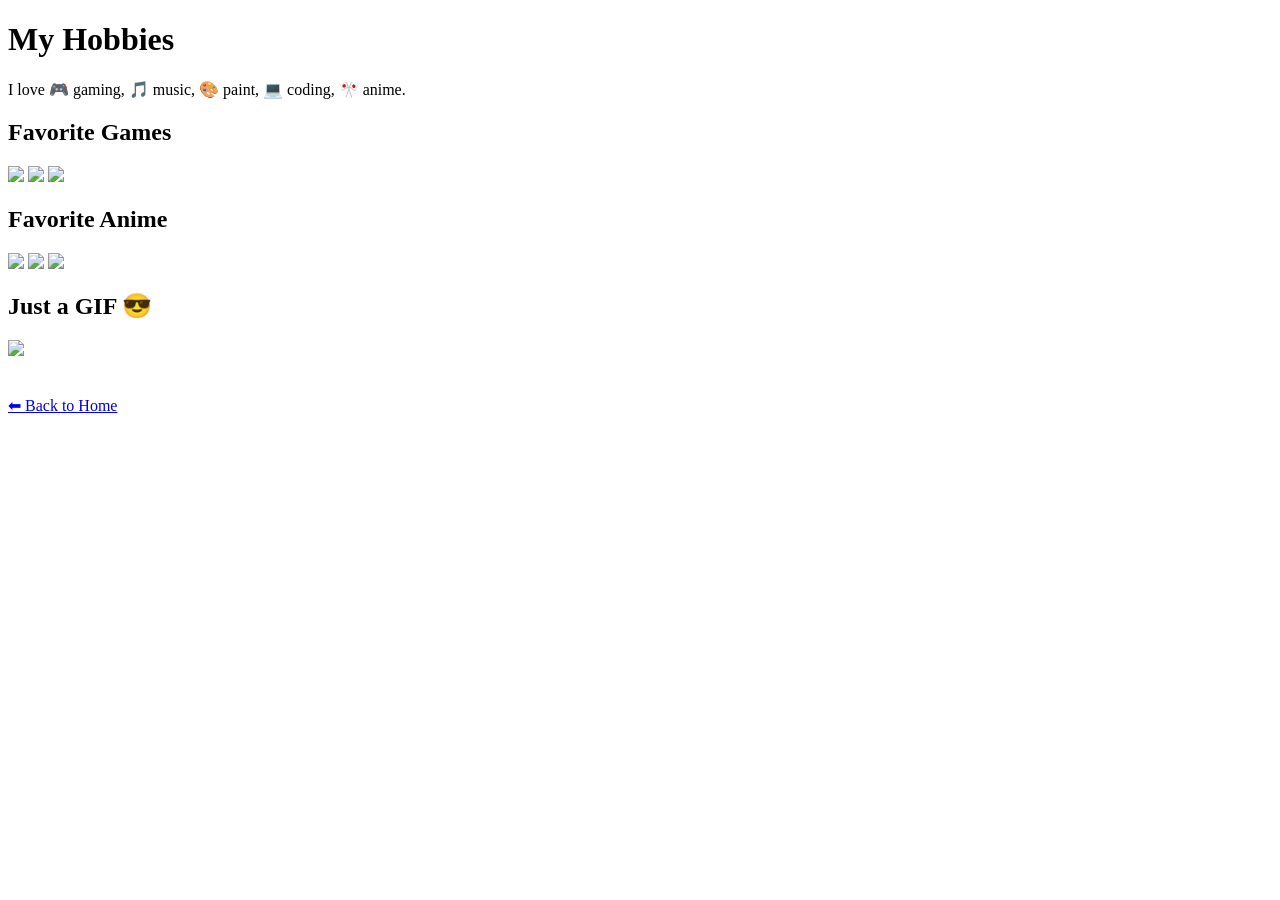
==== hobbies.html @ 3c3811d9 "Create hobbies.html" ====
<!DOCTYPE html>
<html>
<head>
    <title>My Hobbies</title>
</head>
<body>
    <h1>My Hobbies</h1>

    <p>I love 🎮 gaming, 🎵 music, 🎨 paint, 💻 coding, 🎌 anime.</p>

  <section>
    <h2>Favorite Games</h2>
    <div class="grid">
        <img
            src="https://github.com/user-attachments/assets/579007e4-8928-44d2-9138-e642aa616cb9"
            class="grid"
            />
        <img src="https://github.com/user-attachments/assets/4c3b3dbe-9f00-4960-ba9d-e8801868dd1b"
         class="grid"/>
        <img src="https://github.com/user-attachments/assets/4aa3718a-b787-4bd9-9caf-7e5b98db045a"
        class="grid"/>
    </div>
</section>
  
  <section>
    <h2>Favorite Anime</h2>
    <div class="grid">
        <img src="https://github.com/user-attachments/assets/19028b1d-d04b-4b74-b942-b9f6b912c3e8"
            class="grid"/>
        <img src="https://github.com/user-attachments/assets/6f490aac-c182-4dcf-8900-2d83f01b1cdb"
             class="grid"/>
        <img src="https://github.com/user-attachments/assets/64928f4f-4033-433e-888a-01ef31587ecb"
             class="grid"/>
    </div>
</section>

  <section>
    <h2>Just a GIF 😎</h2>
    <img src="https://github.com/user-attachments/assets/df7b823e-8ebc-48c7-90e4-558af2137d91" 
        class="gif"/>
</section>

    <br><br>
    <a href="index.html">⬅ Back to Home</a>
</body>
</html>
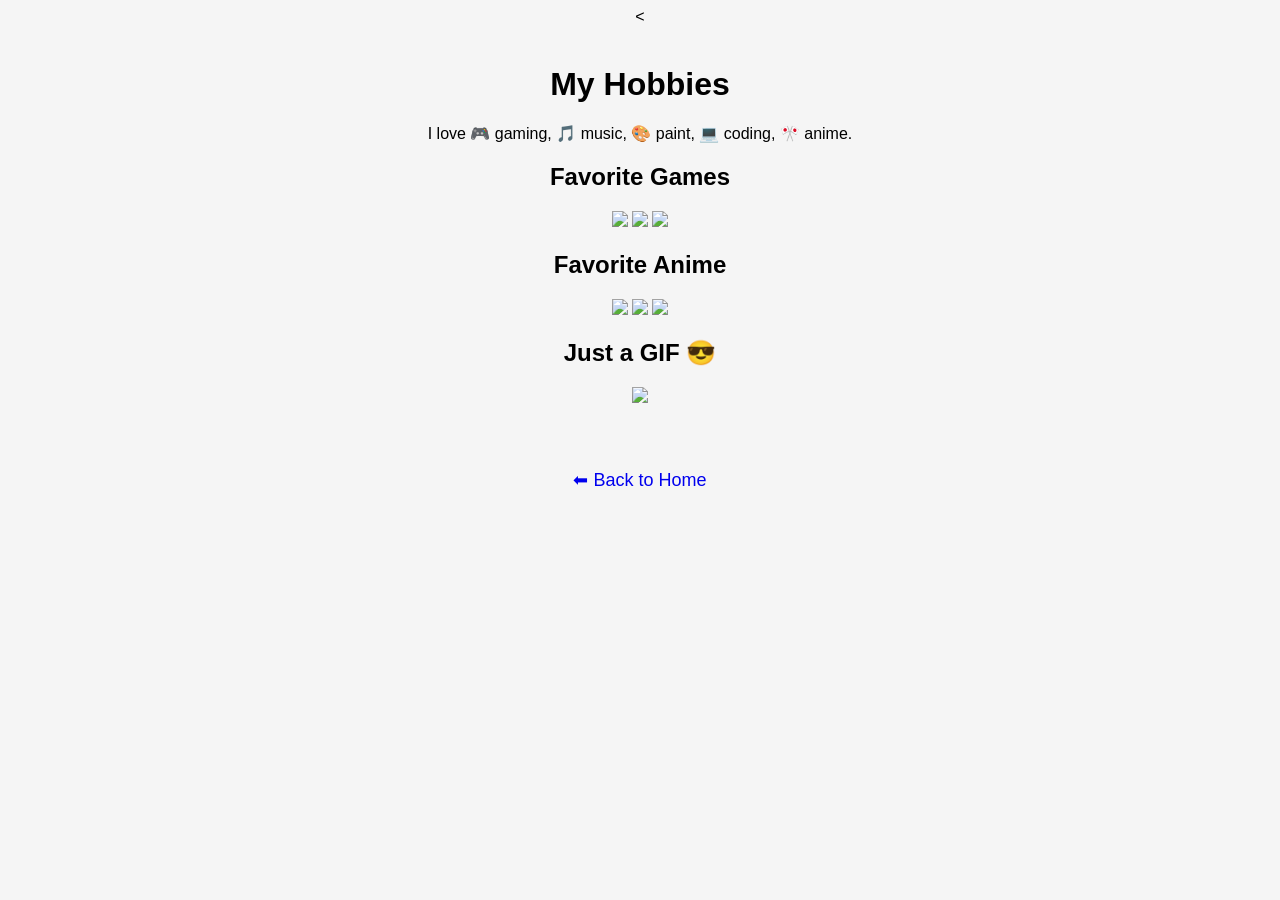
==== commit 20cf2ac3: "Update hobbies.html" ====
--- a/hobbies.html
+++ b/hobbies.html
@@ -1,7 +1,33 @@
-<!DOCTYPE html>
+<<!DOCTYPE html>
 <html>
 <head>
     <title>My Hobbies</title>
+    <style>
+        body {
+            font-family: Arial;
+            text-align: center;
+            background-color: #f5f5f5;
+        }
+
+        h1 {
+            margin-top: 40px;
+        }
+
+        .images img {
+            width: 250px;
+            height: 350px;
+            object-fit: cover;
+            margin: 20px;
+            border-radius: 10px;
+        }
+
+        a {
+            display: inline-block;
+            margin-top: 30px;
+            text-decoration: none;
+            font-size: 18px;
+        }
+    </style>
 </head>
 <body>
     <h1>My Hobbies</h1>
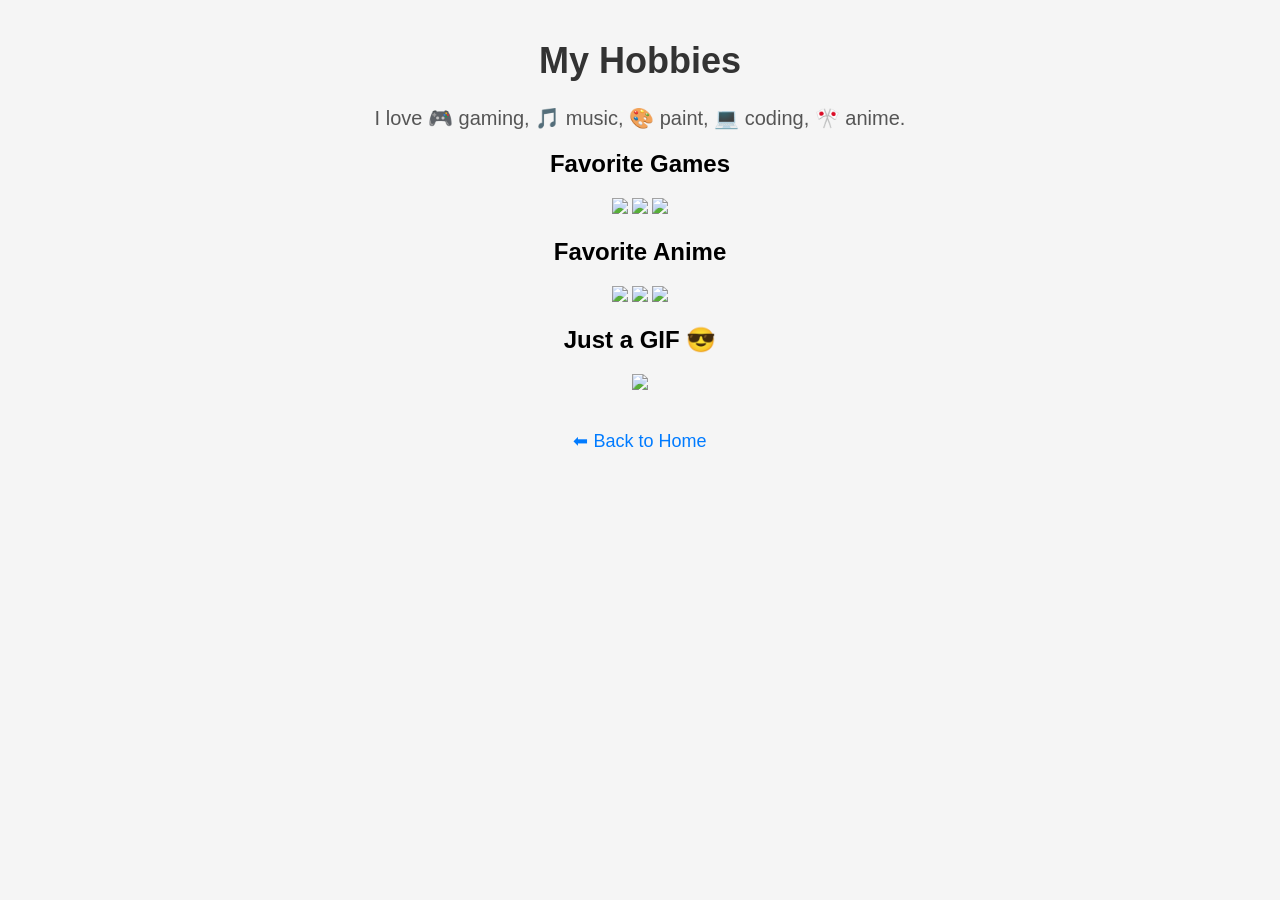
==== commit 891dace3: "Update hobbies.html" ====
--- a/hobbies.html
+++ b/hobbies.html
@@ -1,31 +1,58 @@
-<<!DOCTYPE html>
+<!DOCTYPE html>
 <html>
 <head>
     <title>My Hobbies</title>
     <style>
         body {
-            font-family: Arial;
+            font-family: Arial, sans-serif;
             text-align: center;
             background-color: #f5f5f5;
+            margin: 0;
+            padding: 0;
         }
 
         h1 {
             margin-top: 40px;
+            font-size: 36px;
+            color: #333;
+        }
+
+        p {
+            font-size: 20px;
+            color: #555;
+        }
+
+        .images {
+            display: flex;
+            justify-content: center;
+            flex-wrap: wrap;
+            margin: 30px 0;
+            gap: 20px;
         }
 
         .images img {
-            width: 250px;
-            height: 350px;
+            width: 200px;      /* нормальный размер */
+            height: 300px;     /* пропорция 2:3 */
             object-fit: cover;
-            margin: 20px;
-            border-radius: 10px;
+            border-radius: 12px;
+            box-shadow: 0 4px 8px rgba(0,0,0,0.2);
+            transition: transform 0.3s;
+        }
+
+        .images img:hover {
+            transform: scale(1.05);
         }
 
         a {
             display: inline-block;
-            margin-top: 30px;
+            margin-bottom: 40px;
             text-decoration: none;
             font-size: 18px;
+            color: #007BFF;
+        }
+
+        a:hover {
+            text-decoration: underline;
         }
     </style>
 </head>
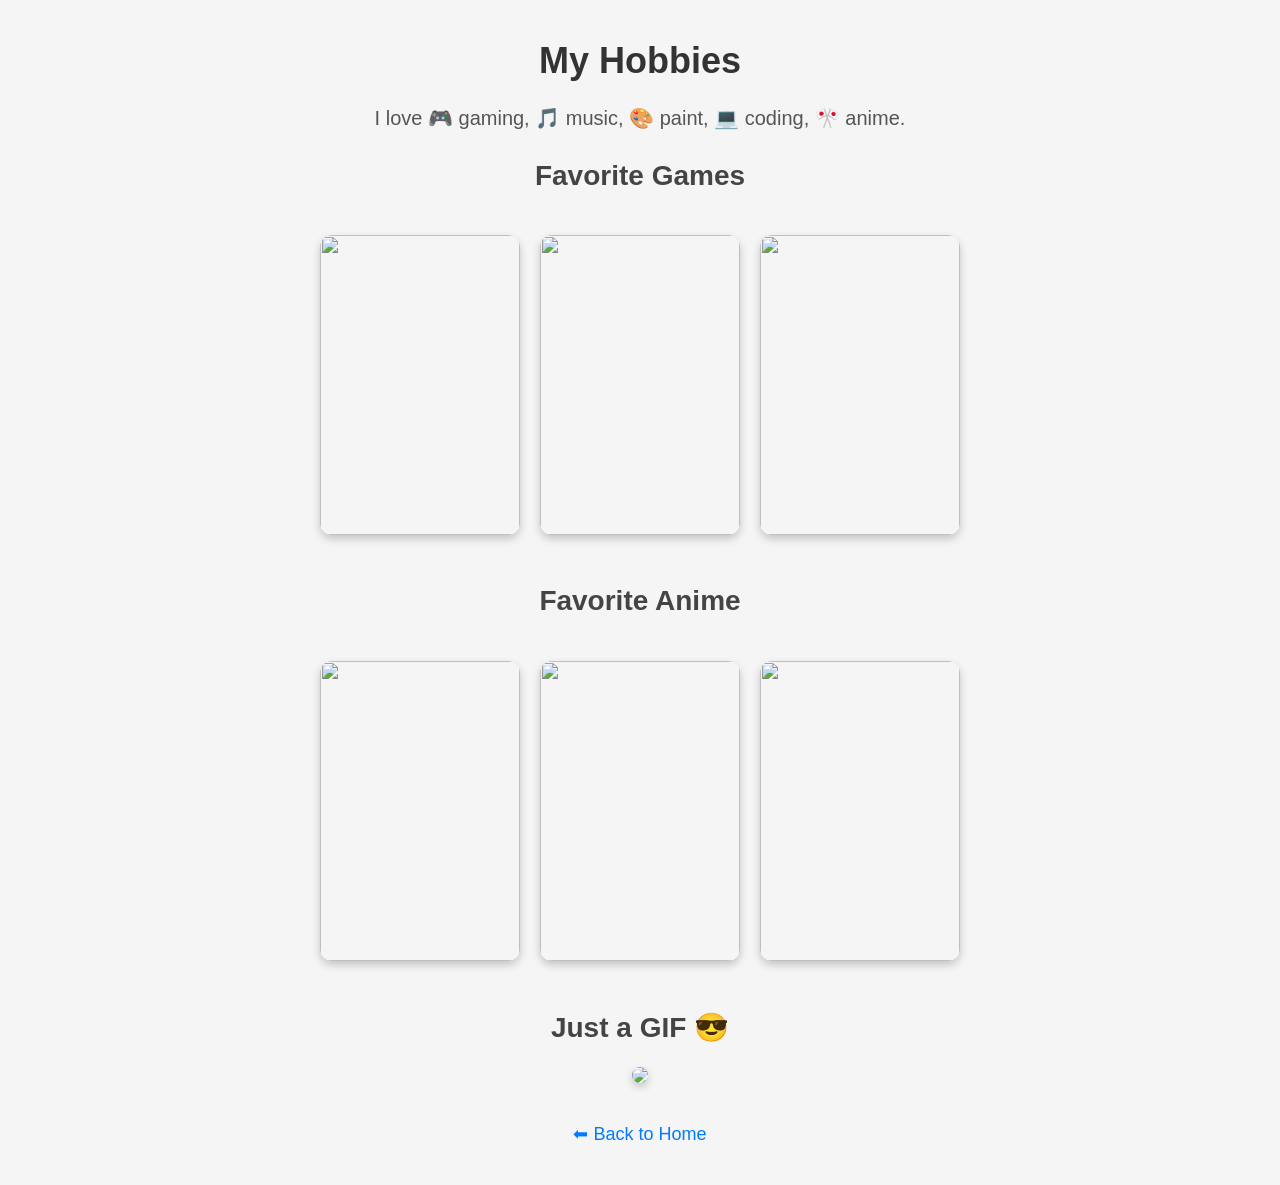
==== commit 45dd991e: "Update hobbies.html" ====
--- a/hobbies.html
+++ b/hobbies.html
@@ -2,59 +2,72 @@
 <html>
 <head>
     <title>My Hobbies</title>
-    <style>
-        body {
-            font-family: Arial, sans-serif;
-            text-align: center;
-            background-color: #f5f5f5;
-            margin: 0;
-            padding: 0;
-        }
+   <style>
+body {
+    font-family: Arial, sans-serif;
+    text-align: center;
+    background-color: #f5f5f5;
+    margin: 0;
+    padding: 0;
+}
 
-        h1 {
-            margin-top: 40px;
-            font-size: 36px;
-            color: #333;
-        }
+h1 {
+    margin-top: 40px;
+    font-size: 36px;
+    color: #333;
+}
 
-        p {
-            font-size: 20px;
-            color: #555;
-        }
+h2 {
+    font-size: 28px;
+    margin-top: 30px;
+    color: #444;
+}
 
-        .images {
-            display: flex;
-            justify-content: center;
-            flex-wrap: wrap;
-            margin: 30px 0;
-            gap: 20px;
-        }
+p {
+    font-size: 20px;
+    color: #555;
+}
 
-        .images img {
-            width: 200px;      /* нормальный размер */
-            height: 300px;     /* пропорция 2:3 */
-            object-fit: cover;
-            border-radius: 12px;
-            box-shadow: 0 4px 8px rgba(0,0,0,0.2);
-            transition: transform 0.3s;
-        }
+.grid {
+    display: flex;
+    justify-content: center;
+    flex-wrap: wrap;
+    gap: 20px;
+    margin: 20px 0;
+}
 
-        .images img:hover {
-            transform: scale(1.05);
-        }
+.grid img {
+    width: 200px;        /* фиксированная ширина */
+    height: 300px;       /* фиксированная высота */
+    object-fit: cover;   /* обрезает лишнее и центрирует */
+    border-radius: 12px;
+    box-shadow: 0 4px 8px rgba(0,0,0,0.2);
+    transition: transform 0.3s;
+}
 
-        a {
-            display: inline-block;
-            margin-bottom: 40px;
-            text-decoration: none;
-            font-size: 18px;
-            color: #007BFF;
-        }
+.grid img:hover {
+    transform: scale(1.05);
+}
 
-        a:hover {
-            text-decoration: underline;
-        }
-    </style>
+.gif {
+    width: 300px;        /* размер гифки */
+    height: auto;
+    border-radius: 12px;
+    box-shadow: 0 4px 8px rgba(0,0,0,0.2);
+}
+
+a {
+    display: inline-block;
+    margin-bottom: 40px;
+    text-decoration: none;
+    font-size: 18px;
+    color: #007BFF;
+}
+
+a:hover {
+    text-decoration: underline;
+}
+</style>
 </head>
 <body>
     <h1>My Hobbies</h1>
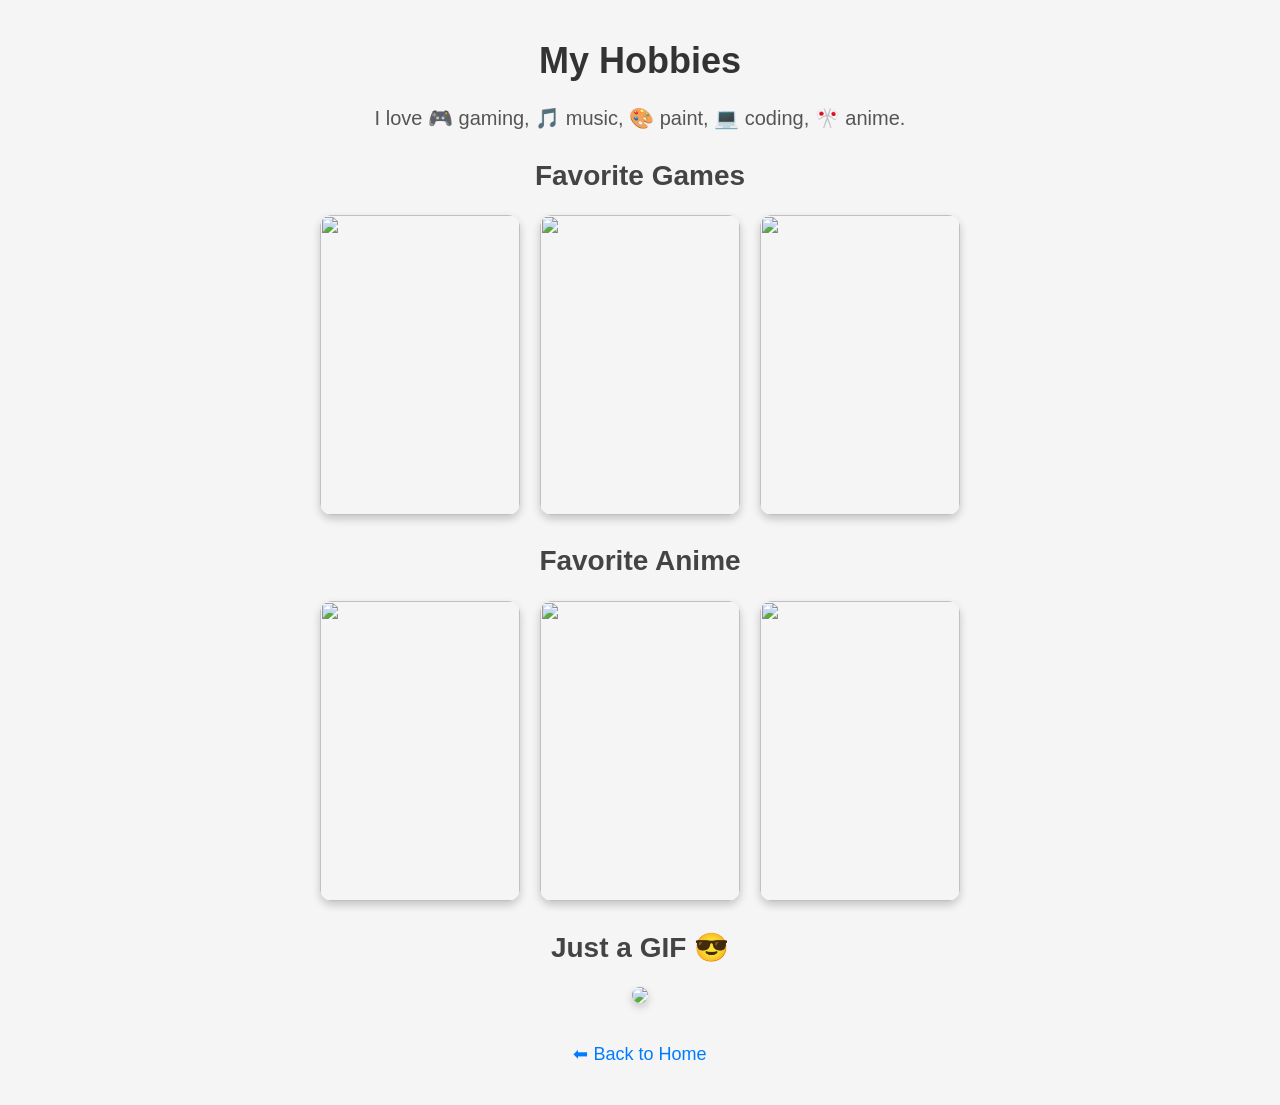
==== commit 364c2774: "Update hobbies.html" ====
--- a/hobbies.html
+++ b/hobbies.html
@@ -79,12 +79,11 @@
     <div class="grid">
         <img
             src="https://github.com/user-attachments/assets/579007e4-8928-44d2-9138-e642aa616cb9"
-            class="grid"
             />
         <img src="https://github.com/user-attachments/assets/4c3b3dbe-9f00-4960-ba9d-e8801868dd1b"
-         class="grid"/>
+         />
         <img src="https://github.com/user-attachments/assets/4aa3718a-b787-4bd9-9caf-7e5b98db045a"
-        class="grid"/>
+        />
     </div>
 </section>
   
@@ -92,11 +91,11 @@
     <h2>Favorite Anime</h2>
     <div class="grid">
         <img src="https://github.com/user-attachments/assets/19028b1d-d04b-4b74-b942-b9f6b912c3e8"
-            class="grid"/>
+            />
         <img src="https://github.com/user-attachments/assets/6f490aac-c182-4dcf-8900-2d83f01b1cdb"
-             class="grid"/>
+             />
         <img src="https://github.com/user-attachments/assets/64928f4f-4033-433e-888a-01ef31587ecb"
-             class="grid"/>
+             />
     </div>
 </section>
 
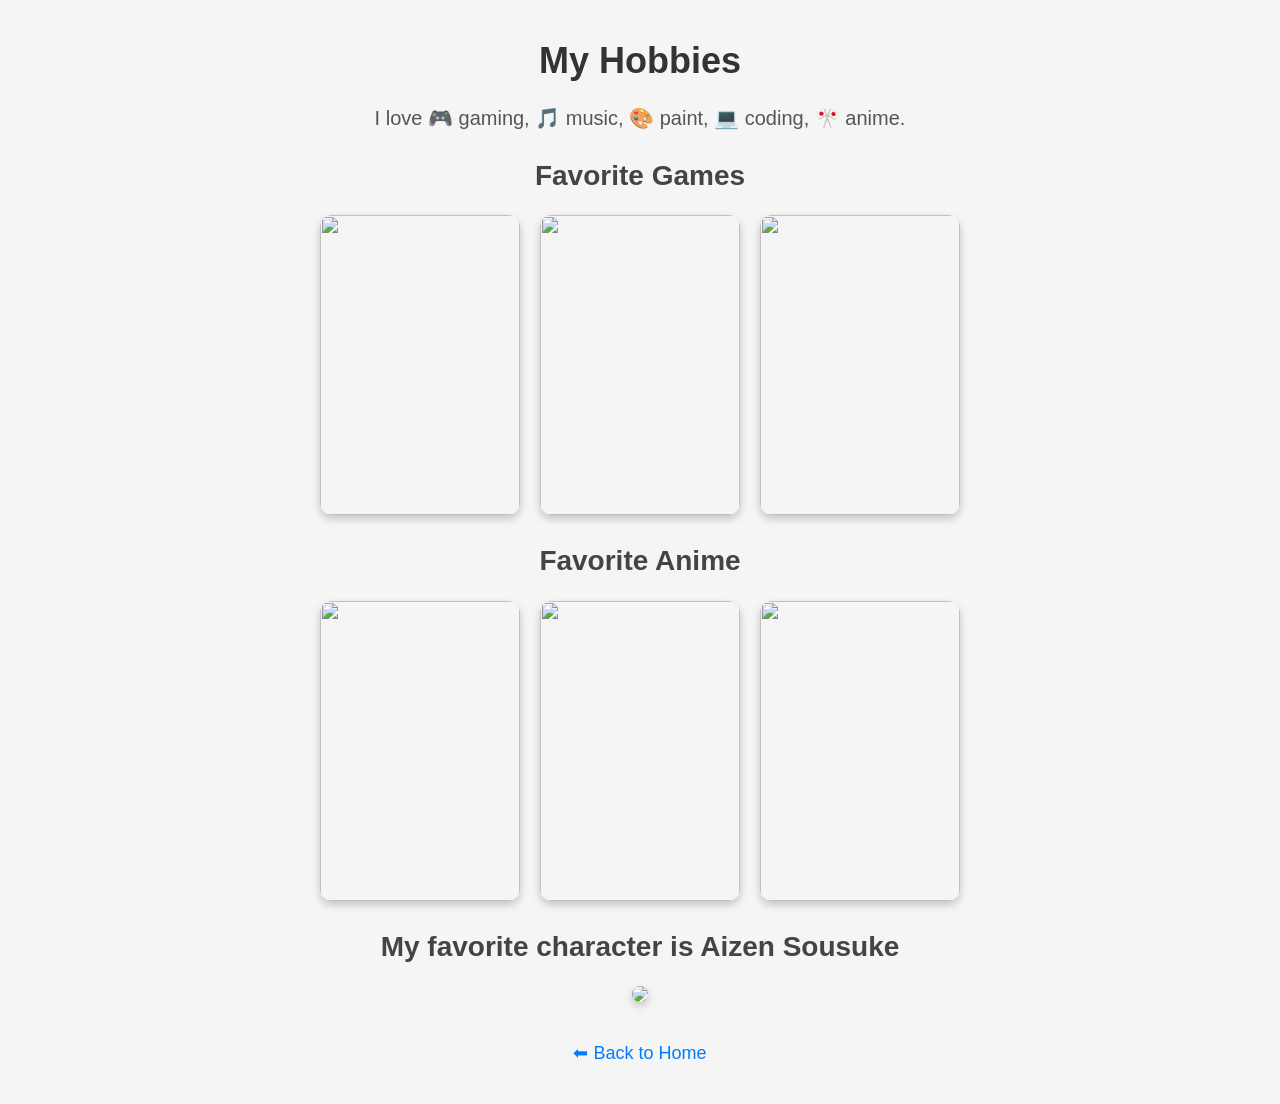
==== commit cc5e23e9: "Update hobbies.html" ====
--- a/hobbies.html
+++ b/hobbies.html
@@ -100,7 +100,7 @@
 </section>
 
   <section>
-    <h2>Just a GIF 😎</h2>
+    <h2>My favorite character is Aizen Sousuke</h2>
     <img src="https://github.com/user-attachments/assets/df7b823e-8ebc-48c7-90e4-558af2137d91" 
         class="gif"/>
 </section>
